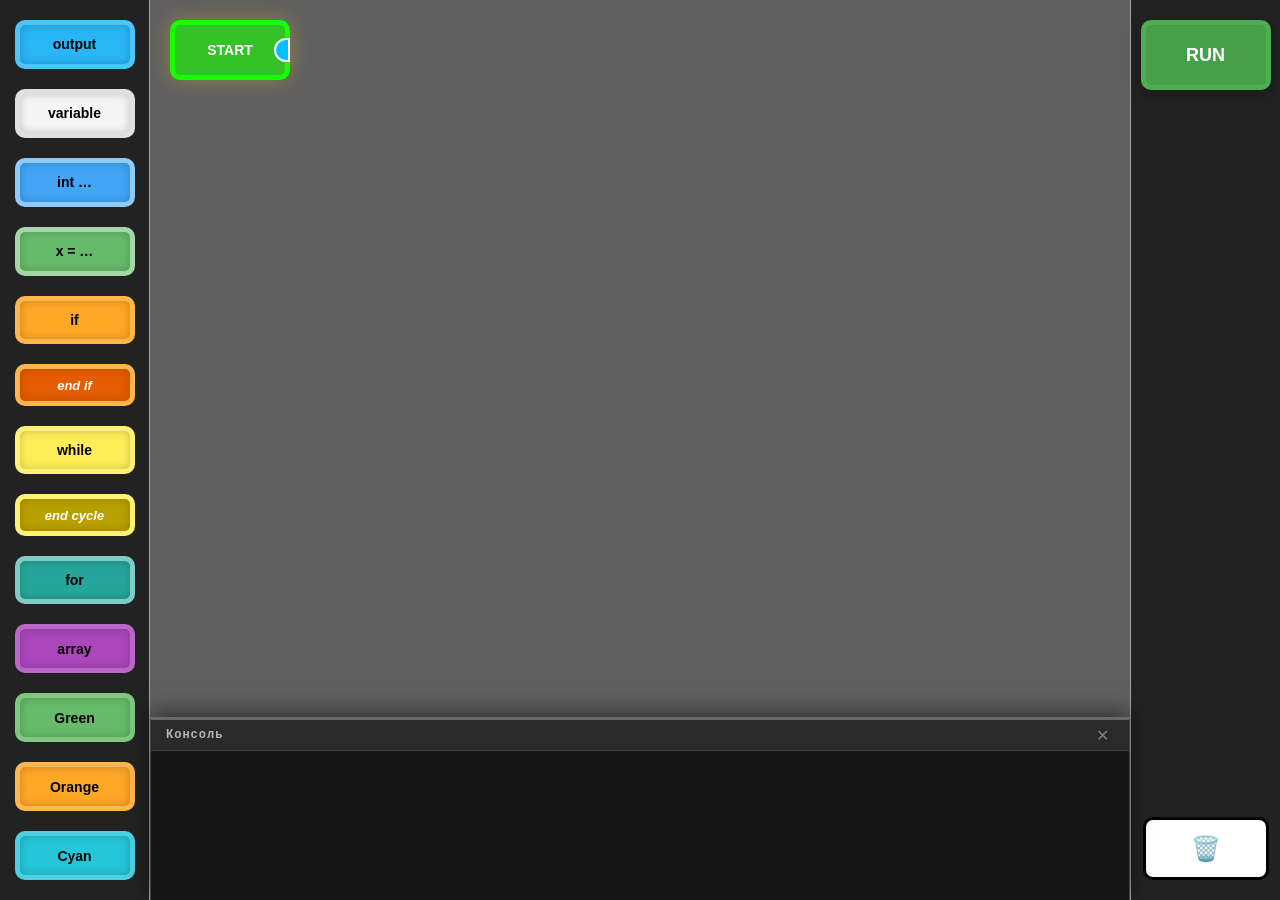
==== index.html @ 471e7657 "Добавление цикла for удаление блока операция, у массива можно изменять переменные в блоке (x = ...)" ====
<!DOCTYPE html>
<html lang="en">
<head>
    <meta charset="UTF-8">
    <title>Codeblock</title>
    <link rel="stylesheet" href="style.css">
</head>
<body>
<div class="panel left-panel">
    <div class="block output" id="spawnerOutput">output</div>
    <div class="block variable" id="spawnerVar">variable</div>
    <div class="block declare" id="spawnerDeclare">int …</div>
    <div class="block assign" id="spawnerAssign">x = …</div>
    <div class="block ifblock" id="spawnerIf">if</div>
    <div class="block end-if" id="spawnerEndIf">end if</div>
    <div class="block while" id="spawnerWhile">while</div>
    <div class="block end-while" id="spawnerEndWhile">end cycle</div>
    <div class="block forblock" id="spawnerFor">for</div>
    <div class="block array" id="spawnerArray">array</div>
    <div class="block green" id="spawnerGreen">Green</div>
    <div class="block orange" id="spawnerOrange">Orange</div>
    <div class="block cyan" id="spawnerCyan">Cyan</div>
</div>
  
<div class="panel right-panel">
    <div class="run-block" id="runButton">RUN</div>
    <div class="trash" id="trash">🗑️</div>
</div>

<div class="block start-block" id="startBlock">START</div>

<div class="console-container" id="consoleContainer">
    <div class="console-header">
        <span>Консоль</span>
        <button class="console-clear" id="clearConsole">✕</button>
    </div>
    <div class="console-content" id="consoleContent"></div>
</div>

<script src="main.js"></script>
</body>
</html>
---- style.css ----
body {
    background: #606060; 
    margin: 0;
    overflow: hidden;
    font-family: Arial, sans-serif;
}

.panel {
    position: absolute;
    top: 0;
    width: 150px;
    height: 100%;
    background: #222;
    z-index: 10;
    display: flex;
    flex-direction: column;
    align-items: center;
    box-sizing: border-box;
}

.left-panel { 
    left: 0; 
    padding-top: 20px; 
    border-right: 1px solid rgb(169, 164, 164);
}

.right-panel { 
    right: 0; 
    padding: 20px 0;
    justify-content: space-between;
    border-left: 1px solid rgb(169, 164, 164);
} 

.block {
    position: absolute;
    left: 10px;
    top: 10px;
    cursor: grab;   
    user-select: none;
    display: flex;
    align-items: center;     
    justify-content: center; 
    margin: 0px;
    text-align: center;
    box-sizing: border-box;
    width: 120px;
    height: 60px;
    border-radius: 10px;
    transition: opacity 0.2s, border-color 0.3s, box-shadow 0.3s, filter 0.3s;
    z-index: 100;
    font-weight: bold;
    font-size: 14px;
    box-shadow: inset 0 0 10px rgba(0, 0, 0, 0.2);
}

.block.output {
    border: 5px solid #4FC3F7;
    background-color: #29B6F6;
    color: rgb(0, 0, 0);
}

.block.purple {
    border: 5px solid #BA68C8;
    background-color: #AB47BC;
    color: rgb(0, 0, 0);
}

.block.green {
    border: 5px solid #81C784;
    background-color: #66BB6A;
    color: rgb(0, 0, 0);
}

.block.orange {
    border: 5px solid #FFB74D;
    background-color: #FFA726;
    color: rgb(0, 0, 0);
}

.block.cyan {
    border: 5px solid #4DD0E1;
    background-color: #26C6DA;
    color: rgb(0, 0, 0);
}

.block.yellow {
    border: 5px solid #FFF176;
    background-color: #FFEE58;
    color: rgb(0, 0, 0);
}

.block.variable {
    border: 5px solid #e0e0e0;
    background-color: #f5f5f5;
    color: rgb(0, 0, 0);
    width: 120px;
}

.block.operation {
    border: 5px solid #e57373;
    background-color: #ef5350;
    color: rgb(0, 0, 0);
    width: 160px;
}

.block.start-block {
    border: 5px solid #15ff00;
    background-color: #28db18cb;
    color: white;
    box-shadow: 0 0 20px rgba(255, 215, 0, 0.3);
    left: 170px;
    top: 20px;
    z-index: 100;
}

.block.start-block:hover {
    filter: brightness(1.3);
    border-color: #FFA500;
    box-shadow: 0 0 25px rgba(255, 215, 0, 0.5);
}

.left-panel .block {
    position: relative;
    margin-bottom: 20px;
    left: 0;
    top: 0;
    width: 120px;
}

.left-panel .block.operation {
    width: 120px;
    font-size: 12px;
}

.run-block {
    width: 120px;
    height: 60px;
    border: 5px solid #4CAF50;
    background-color: #45a049;
    border-radius: 10px;
    display: flex;
    align-items: center;
    justify-content: center;
    color: white;
    font-weight: bold;
    font-size: 18px;
    cursor: pointer;
    user-select: none;
    transition: all 0.3s;
    margin-bottom: 20px;
    box-shadow: 0 4px 15px rgba(0, 0, 0, 0.3);
    position: relative;
}

.run-block:hover {
    filter: brightness(1.2);
    border-color: #8BC34A;
    transform: scale(1.05);
    box-shadow: 0 0 20px rgba(76, 175, 80, 0.5);
}

.run-block:active {
    transform: scale(0.95);
}

.run-block.running {
    animation: runPulse 1s infinite;
}

@keyframes runPulse {
    0% { transform: scale(1); border-color: #4CAF50; }
    50% { transform: scale(1.1); border-color: #8BC34A; box-shadow: 0 0 30px #4CAF50; }
    100% { transform: scale(1); border-color: #4CAF50; }
}

.block:hover {
    filter: brightness(1.2);
    border-color: rgba(255, 255, 255, 0.6);
    box-shadow: 0 0 15px rgba(255, 255, 255, 0.3);
    animation: vibrate 0.4s linear 1;
}

.block select {
    width: 100%;
    height: 100%;
    background: transparent;
    border: none;
    color: inherit;
    font-weight: bold;
    font-size: 12px;
    text-align: center;
    cursor: pointer;
}

@keyframes vibrate {
    0% { transform: translate(0); }
    25% { transform: translate(2px, -2px); }
    50% { transform: translate(-2px, 2px); }
    75% { transform: translate(1px, 1px); }
    100% { transform: translate(0); }
}

.block:active {
    cursor: grabbing;
}

.trash {
    user-select: none;
    border-radius: 10px;
    width: 126px;   
    height: 63px;  
    border: 3px solid black;
    background: white;
    display: flex;
    align-items: center;
    justify-content: center;
    box-sizing: border-box;
    transition: background 0.2s, box-shadow 0.2s;
    margin-top: auto;
    font-size: 24px;
}

.trash.active {
    background: red;
    box-shadow: 0 0 20px red;
}

.port {
    position: absolute;
    right: -5px;
    top: 50%;
    transform: translateY(-50%);
    width: 12px;
    height: 20px;
    background: #00bfff;
    border-radius: 12px 0 0 12px;
    cursor: crosshair;
    border: 2px solid white;
    z-index: 101;
    transition: all 0.2s;
    box-shadow: -2px 0 5px rgba(0, 0, 0, 0.3);
}

.port:hover {
    width: 16px;
    height: 24px;
    background: #ffd700;
    box-shadow: -2px 0 10px rgba(255, 215, 0, 0.5);
    animation: none;
}

.start-port {
    position: absolute;
    right: -5px;
    top: 50%;
    transform: translateY(-50%);
    width: 12px;
    height: 20px;
    background: #00bfff;
    border-radius: 12px 0 0 12px;
    cursor: crosshair;
    border: 2px solid rgb(255, 255, 255);
    z-index: 101;
    transition: all 0.2s;
}

.start-port:hover {
    width: 16px;
    height: 24px;
    background: #FFA500;
    box-shadow: -2px 0 15px rgba(255, 215, 0, 0.7);
    animation: none;
}


.block.output.text-input-mode {
    padding: 0;
    overflow: hidden;
}

.block.output.text-input-mode .block-input {
    width: 100%;
    height: 100%;
    border: none;
    background: transparent;
    color: rgb(8, 8, 8);
    font-size: 14px;
    font-weight: bold;
    text-align: center;
    padding: 0 18px 0 5px;
    outline: none;
    box-sizing: border-box;
}

.block.output.text-input-mode .block-input::placeholder {
    color: rgba(8, 8, 8, 0.5);
    font-size: 12px;
}

.block.variable.var-input-mode {
    padding: 0 18px 0 6px;
    gap: 3px;
    overflow: hidden;
}

.var-name-input,
.var-val-input {
    background: rgba(0, 0, 0, 0.1);
    border: 1px solid rgba(0, 0, 0, 0.2);
    border-radius: 4px;
    color: #000;
    font-size: 11px;
    font-weight: bold;
    text-align: center;
    outline: none;
    padding: 2px 2px;
}

.var-name-input {
    width: 38px;
}

.var-val-input {
    width: 44px;
}

.var-name-input::placeholder
.var-val-input::placeholder {
    color: rgba(0, 0, 0, 0.35);
    font-size: 10px;
}

.var-eq-label {
    font-size: 14px;
    font-weight: bold;
    color: #333;
    flex-shrink: 0;
}

.block.operation.op-input-mode {
    padding: 0 18px 0 4px;
    gap: 2px;
    overflow: hidden;
    flex-wrap: nowrap;
}

.op-a-input,
.op-b-input,
.op-res-input {
    background: rgba(0, 0, 0, 0.15);
    border: 1px solid rgba(0, 0, 0, 0.2);
    border-radius: 4px;
    color: #000;
    font-size: 11px;
    font-weight: bold;
    text-align: center;
    outline: none;
    padding: 2px 1px;
    width: 28px;
}

.op-a-input::placeholder,
.op-b-input::placeholder,
.op-res-input::placeholder {
    color: rgba(0, 0, 0, 0.35);
    font-size: 9px;
}

.op-select {
    background: rgba(0, 0, 0, 0.15);
    border: 1px solid rgba(0, 0, 0, 0.2);
    border-radius: 4px;
    color: #000;
    font-size: 13px;
    font-weight: bold;
    text-align: center;
    outline: none;
    width: 32px;
    cursor: pointer;
    padding: 0;
}

.op-arrow-label {
    font-size: 11px;
    font-weight: bold;
    color: #111;
    flex-shrink: 0;
}

.block.connected {
    box-shadow: 0 0 20px rgba(255, 215, 0, 0.5);
}

svg {
    position: absolute;
    top: 0;
    left: 0;
    pointer-events: none;
    z-index: 100;
}

#arrow path {
    fill: #ffffff;
    stroke: #ffffff;
}

.console-container {
    position: fixed;
    bottom: 0;
    left: 150px;
    right: 150px;
    height: 180px;
    background: rgba(20, 20, 20, 0.98);
    border-top: 3px solid #757575e2;
    border-left: 1px solid #444;
    border-right: 1px solid #444;
    z-index: 2000;
    display: flex;
    flex-direction: column;
    font-family: 'Courier New', monospace;
    box-shadow: 0 -5px 20px rgba(0, 0, 0, 0.5);
    backdrop-filter: blur(5px);
}

.console-header {
    height: 30px;
    background: #2a2a2a;
    border-bottom: 1px solid #444;
    display: flex;
    align-items: center;
    justify-content: space-between;
    padding: 0 15px;
    color: #b6b6b6;
    font-size: 12px;
    font-weight: bold;
    letter-spacing: 1px;
}

.console-clear {
    background: none;
    border: none;
    color: #909190d4;
    cursor: pointer;
    font-size: 16px;
    width: 24px;
    height: 24px;
    display: flex;
    align-items: center;
    justify-content: center;
    border-radius: 4px;
    transition: all 0.2s;
}


.console-clear:hover {
    background: #ff4444;
    color: rgb(68, 9, 9);
}

.console-content {
    flex: 1;
    overflow-y: auto;
    padding: 10px;
    color: #959a95;
    font-size: 13px;
    line-height: 1.5;
    scroll-behavior: smooth;
}

.console-content::-webkit-scrollbar {
    width: 8px;
}

.console-content::-webkit-scrollbar-track {
    background: #1a1a1a;
}

.console-content::-webkit-scrollbar-thumb {
    background: #7e7f7e;
    border-radius: 4px;
}

.console-content::-webkit-scrollbar-thumb:hover {
    background: #838383;
}

.console-message {
    margin: 4px 0;
    padding: 4px 8px;
    border-left: 3px solid #6e6e6e;
    background: rgba(0, 255, 0, 0.05);
    animation: slideIn 0.2s;
    word-break: break-word;
    font-family: 'Courier New', monospace;
}

.console-message.print {
    border-left-color: #4FC3F7;
    color: #4FC3F7;
    font-style: italic;
}


.console-message.complete {
    border-left-color: #ffffff;
    color: #ffffff;
    font-weight: bold;
    text-align: center;
}

@keyframes slideIn {
    from {
        opacity: 0;
        transform: translateX(-10px);
    }
    to {
        opacity: 1;
        transform: translateX(0);
    }
}

.block.declare {
    border: 5px solid #90CAF9;
    background-color: #42A5F5;
    color: #000;
    width: 140px;
}

.block.assign {
    border: 5px solid #A5D6A7;
    background-color: #66BB6A;
    color: #000;
    width: 160px;
}

.block.ifblock {
    border: 5px solid #FFB74D;
    background-color: #FFA726;
    color: #000;
    width: 200px;
}

.left-panel .block.declare,
.left-panel .block.assign,
.left-panel .block.ifblock,
.left-panel .block.array,
.left-panel .block.while,
.left-panel .block.forblock {
    width: 120px;
    height: 60px;
    font-size: 14px;
    font-weight: bold;
}

.block.declare.declare-input-mode {
    padding: 0 18px 0 4px;
    gap: 4px;
    overflow: hidden;
    flex-wrap: nowrap;
    justify-content: flex-start;
}

.declare-label {
    font-size: 12px;
    font-weight: bold;
    color: #fff;
    flex-shrink: 0;
}

.declare-names-input {
    flex: 1;
    min-width: 0;
    background: rgba(0,0,0,0.15);
    border: 1px solid rgba(0,0,0,0.2);
    border-radius: 4px;
    color: #000;
    font-size: 11px;
    font-weight: bold;
    text-align: center;
    outline: none;
    padding: 2px 3px;
}

.declare-names-input::placeholder {
    color: rgba(0,0,0,0.35);
    font-size: 10px;
}

.block.assign.assign-input-mode {
    padding: 0 18px 0 4px;
    gap: 3px;
    overflow: hidden;
}

.assign-name-input {
    width: 38px;
    background: rgba(0,0,0,0.1);
    border: 1px solid rgba(0,0,0,0.2);
    border-radius: 4px;
    color: #000;
    font-size: 11px;
    font-weight: bold;
    text-align: center;
    outline: none;
    padding: 2px 2px;
}

.assign-expr-input {
    flex: 1;
    min-width: 0;
    background: rgba(0,0,0,0.1);
    border: 1px solid rgba(0,0,0,0.2);
    border-radius: 4px;
    color: #000;
    font-size: 11px;
    font-weight: bold;
    text-align: center;
    outline: none;
    padding: 2px 3px;
}

.assign-name-input::placeholder,
.assign-expr-input::placeholder {
    color: rgba(0,0,0,0.35);
    font-size: 10px;
}

.block.ifblock.if-input-mode {
    padding: 0 4px 0 4px;
    gap: 2px;
    overflow: hidden;
    flex-wrap: nowrap;
}

.if-label {
    font-size: 12px;
    font-weight: bold;
    color: #fff;
    flex-shrink: 0;
}

.if-left-input,
.if-right-input {
    width: 32px;
    background: rgba(0,0,0,0.15);
    border: 1px solid rgba(0,0,0,0.2);
    border-radius: 4px;
    color: #000;
    font-size: 11px;
    font-weight: bold;
    text-align: center;
    outline: none;
    padding: 2px 1px;
}

.if-left-input::placeholder,
.if-right-input::placeholder {
    color: rgba(0,0,0,0.35);
    font-size: 9px;
}

.if-cmp-select {
    background: rgba(0,0,0,0.15);
    border: 1px solid rgba(0,0,0,0.2);
    border-radius: 4px;
    color: #000;
    font-size: 11px;
    font-weight: bold;
    text-align: center;
    outline: none;
    width: 38px;
    cursor: pointer;
    padding: 0;
}

.port-true {
    top: 30% !important;
    background: #4CAF50 !important;
}

.port-false {
    top: 70% !important;
    background: #ef5350 !important;
}

.block-error {
    border-color: #ff1744 !important;
    box-shadow: 0 0 20px rgba(255,23,68,0.8) !important;
    animation: errorPulse 0.3s ease 3 !important;
}

@keyframes errorPulse {
    0%   { filter: brightness(1); }
    50%  { filter: brightness(1.8); }
    100% { filter: brightness(1); }
}

.console-message.error {
    border-left-color: #ff1744;
    color: #ff6b6b;
    background: rgba(255,23,68,0.08);
}

.block.array {
    border: 5px solid #BA68C8;
    background-color: #AB47BC;
    color: rgb(0, 0, 0);
    width: 200px;
    height: 70px;
}

.block.array.array-input-mode {
    padding: 0 18px 0 4px;
    gap: 3px;
    overflow: visible;
    flex-wrap: wrap;
    display: flex;
    flex-direction: row;
    align-items: center;
    justify-content: center;
}

.array-name-input {
    width: 38px;
    background: rgba(0,0,0,0.1);
    border: 1px solid rgba(0,0,0,0.2);
    border-radius: 4px;
    color: #000;
    font-size: 11px;
    font-weight: bold;
    text-align: center;
    outline: none;
    padding: 2px 2px;
}

.array-size-input {
    width: 38px;
    background: rgba(0,0,0,0.1);
    border: 1px solid rgba(0,0,0,0.2);
    border-radius: 4px;
    color: #000;
    font-size: 11px;
    font-weight: bold;
    text-align: center;
    outline: none;
    padding: 2px 2px;
}

.array-elements-input {
    width: 100%;
    background: rgba(0,0,0,0.1);
    border: 1px solid rgba(0,0,0,0.2);
    border-radius: 4px;
    color: #000;
    font-size: 11px;
    font-weight: bold;
    text-align: center;
    outline: none;
    padding: 2px 2px;
    margin-top: 2px;
}

.array-name-input::placeholder,
.array-size-input::placeholder,
.array-elements-input::placeholder {
    color: rgba(0,0,0,0.35);
    font-size: 10px;
}

.array-eq-label {
    font-size: 14px;
    font-weight: bold;
    color: #333;
    flex-shrink: 0;
}

.block.while {
    border: 5px solid #FFF176;
    background-color: #FFEE58;
    color: rgb(0, 0, 0);
    width: 220px;
    height: 80px;
}

.block.while.while-input-mode {
    padding: 0 18px 0 8px;
    gap: 4px;
    overflow: visible;
    flex-wrap: nowrap;
    display: flex;
    align-items: center;
    justify-content: center;
}

.while-label {
    font-size: 14px;
    font-weight: bold;
    color: #333;
    flex-shrink: 0;
}

.while-left-input,
.while-right-input {
    width: 40px;
    background: rgba(0,0,0,0.1);
    border: 1px solid rgba(0,0,0,0.2);
    border-radius: 4px;
    color: #000;
    font-size: 11px;
    font-weight: bold;
    text-align: center;
    outline: none;
    padding: 3px 2px;
}

.while-cmp-select {
    background: rgba(0,0,0,0.15);
    border: 1px solid rgba(0,0,0,0.2);
    border-radius: 4px;
    color: #000;
    font-size: 11px;
    font-weight: bold;
    text-align: center;
    outline: none;
    width: 45px;
    cursor: pointer;
    padding: 2px;
}

.block.end-if {
    border: 5px solid #FFB74D;
    background-color: #e65c00;
    color: #fff;
    width: 160px;
    height: 50px;
    font-size: 13px;
    font-style: italic;
}

.block.end-while {
    border: 5px solid #FFF176;
    background-color: #b8a000;
    color: #fff;
    width: 160px;
    height: 50px;
    font-size: 13px;
    font-style: italic;
}

.left-panel .block.end-if,
.left-panel .block.end-while {
    width: 120px;
    height: 50px;
}

.declare-type-select {
    background: rgba(0,0,0,0.15);
    border: 1px solid rgba(0,0,0,0.2);
    border-radius: 4px;
    color: #000;
    font-size: 11px;
    font-weight: bold;
    text-align: center;
    outline: none;
    width: 48px;
    min-width: 48px;
    max-width: 48px;
    cursor: pointer;
    padding: 0;
    flex-shrink: 0;
}

.declare-names-input {
    flex: 1;
    min-width: 0;
    width: 0;
    background: rgba(0,0,0,0.15);
    border: 1px solid rgba(0,0,0,0.2);
    border-radius: 4px;
    color: #000;
    font-size: 11px;
    font-weight: bold;
    text-align: center;
    outline: none;
    padding: 2px 3px;
}

.block.forblock {
    border: 5px solid #80CBC4;
    background-color: #26A69A;
    color: #000;
    width: 260px;
    height: 60px;
}

.block.forblock.for-input-mode {
    padding: 0 18px 0 4px;
    gap: 2px;
    overflow: hidden;
    flex-wrap: nowrap;
    display: flex;
    align-items: center;
    justify-content: flex-start;
}

.for-label {
    font-size: 12px;
    font-weight: bold;
    color: #fff;
    flex-shrink: 0;
    margin-right: 2px;
}

.for-sep {
    font-size: 13px;
    font-weight: bold;
    color: #fff;
    flex-shrink: 0;
}

.for-init-input,
.for-cond-input,
.for-step-input {
    background: rgba(0,0,0,0.15);
    border: 1px solid rgba(0,0,0,0.2);
    border-radius: 4px;
    color: #000;
    font-size: 10px;
    font-weight: bold;
    text-align: center;
    outline: none;
    padding: 2px 1px;
    width: 56px;
}

.for-init-input::placeholder,
.for-cond-input::placeholder,
.for-step-input::placeholder {
    color: rgba(0,0,0,0.35);
    font-size: 9px;
}
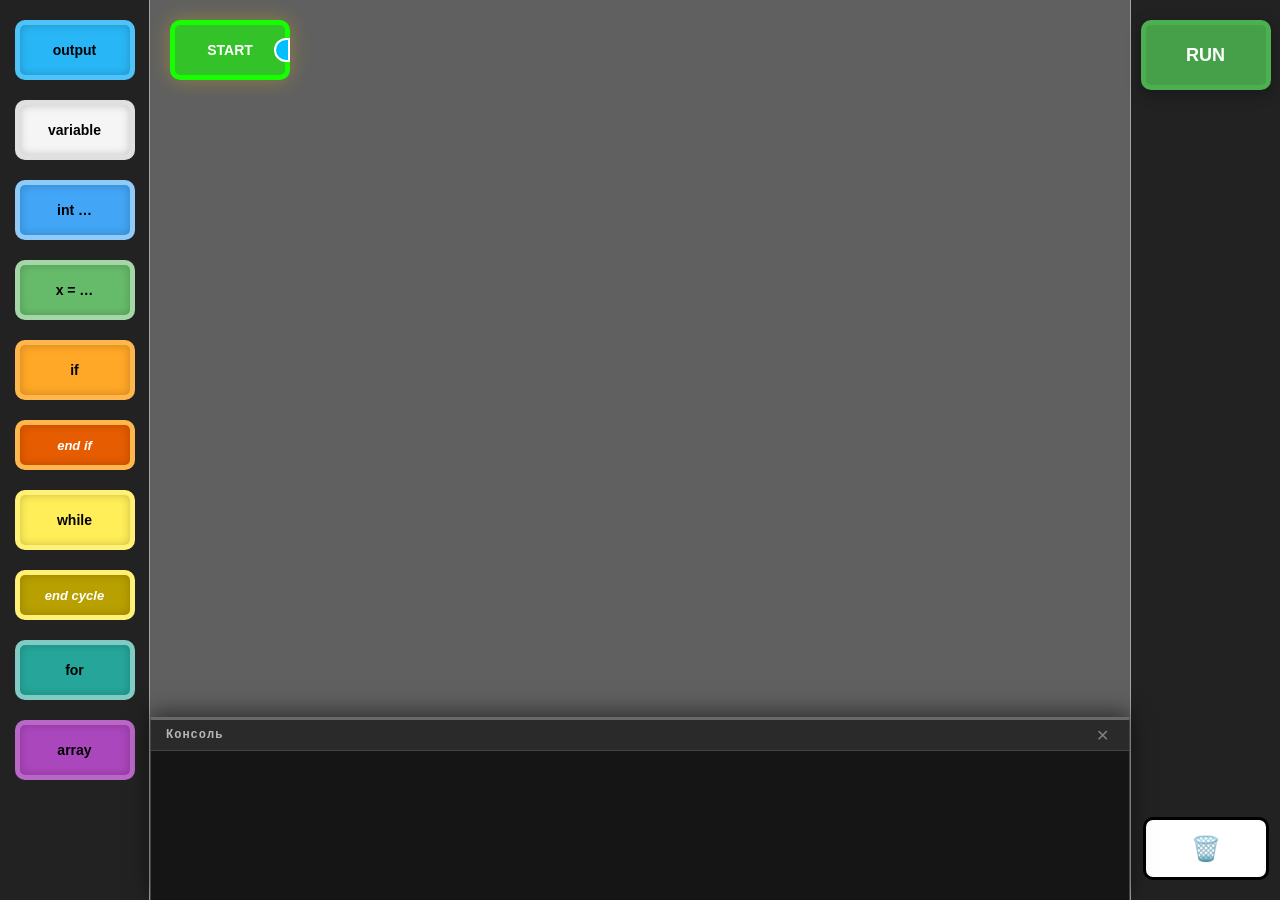
==== commit 4bea8892: "Немного улучшен код, удалено лишнее, исправлен end для циклов + реализованы логические выражения для" ====
--- a/index.html
+++ b/index.html
@@ -17,9 +17,6 @@
     <div class="block end-while" id="spawnerEndWhile">end cycle</div>
     <div class="block forblock" id="spawnerFor">for</div>
     <div class="block array" id="spawnerArray">array</div>
-    <div class="block green" id="spawnerGreen">Green</div>
-    <div class="block orange" id="spawnerOrange">Orange</div>
-    <div class="block cyan" id="spawnerCyan">Cyan</div>
 </div>
   
 <div class="panel right-panel">
--- a/style.css
+++ b/style.css
@@ -626,22 +626,15 @@
 }
 
 .block.ifblock.if-input-mode {
-    padding: 0 4px 0 4px;
-    gap: 2px;
+    padding: 0 18px 0 8px;
+    gap: 6px;
     overflow: hidden;
     flex-wrap: nowrap;
 }
 
-.if-label {
-    font-size: 12px;
-    font-weight: bold;
-    color: #fff;
-    flex-shrink: 0;
-}
-
-.if-left-input,
-.if-right-input {
-    width: 32px;
+.if-cond-input {
+    flex: 1;
+    min-width: 0;
     background: rgba(0,0,0,0.15);
     border: 1px solid rgba(0,0,0,0.2);
     border-radius: 4px;
@@ -650,27 +643,12 @@
     font-weight: bold;
     text-align: center;
     outline: none;
-    padding: 2px 1px;
-}
-
-.if-left-input::placeholder,
-.if-right-input::placeholder {
-    color: rgba(0,0,0,0.35);
+    padding: 4px 4px;
+}
+
+.if-cond-input::placeholder {
+    color: rgba(0,0,0,0.4);
     font-size: 9px;
-}
-
-.if-cmp-select {
-    background: rgba(0,0,0,0.15);
-    border: 1px solid rgba(0,0,0,0.2);
-    border-radius: 4px;
-    color: #000;
-    font-size: 11px;
-    font-weight: bold;
-    text-align: center;
-    outline: none;
-    width: 38px;
-    cursor: pointer;
-    padding: 0;
 }
 
 .port-true {
@@ -784,7 +762,7 @@
 
 .block.while.while-input-mode {
     padding: 0 18px 0 8px;
-    gap: 4px;
+    gap: 6px;
     overflow: visible;
     flex-wrap: nowrap;
     display: flex;
@@ -792,16 +770,9 @@
     justify-content: center;
 }
 
-.while-label {
-    font-size: 14px;
-    font-weight: bold;
-    color: #333;
-    flex-shrink: 0;
-}
-
-.while-left-input,
-.while-right-input {
-    width: 40px;
+.while-cond-input {
+    flex: 1;
+    min-width: 0;
     background: rgba(0,0,0,0.1);
     border: 1px solid rgba(0,0,0,0.2);
     border-radius: 4px;
@@ -810,21 +781,12 @@
     font-weight: bold;
     text-align: center;
     outline: none;
-    padding: 3px 2px;
-}
-
-.while-cmp-select {
-    background: rgba(0,0,0,0.15);
-    border: 1px solid rgba(0,0,0,0.2);
-    border-radius: 4px;
-    color: #000;
-    font-size: 11px;
-    font-weight: bold;
-    text-align: center;
-    outline: none;
-    width: 45px;
-    cursor: pointer;
-    padding: 2px;
+    padding: 4px 4px;
+}
+
+.while-cond-input::placeholder {
+    color: rgba(0,0,0,0.4);
+    font-size: 9px;
 }
 
 .block.end-if {
@@ -938,4 +900,6 @@
 .for-step-input::placeholder {
     color: rgba(0,0,0,0.35);
     font-size: 9px;
-}+}
+
+
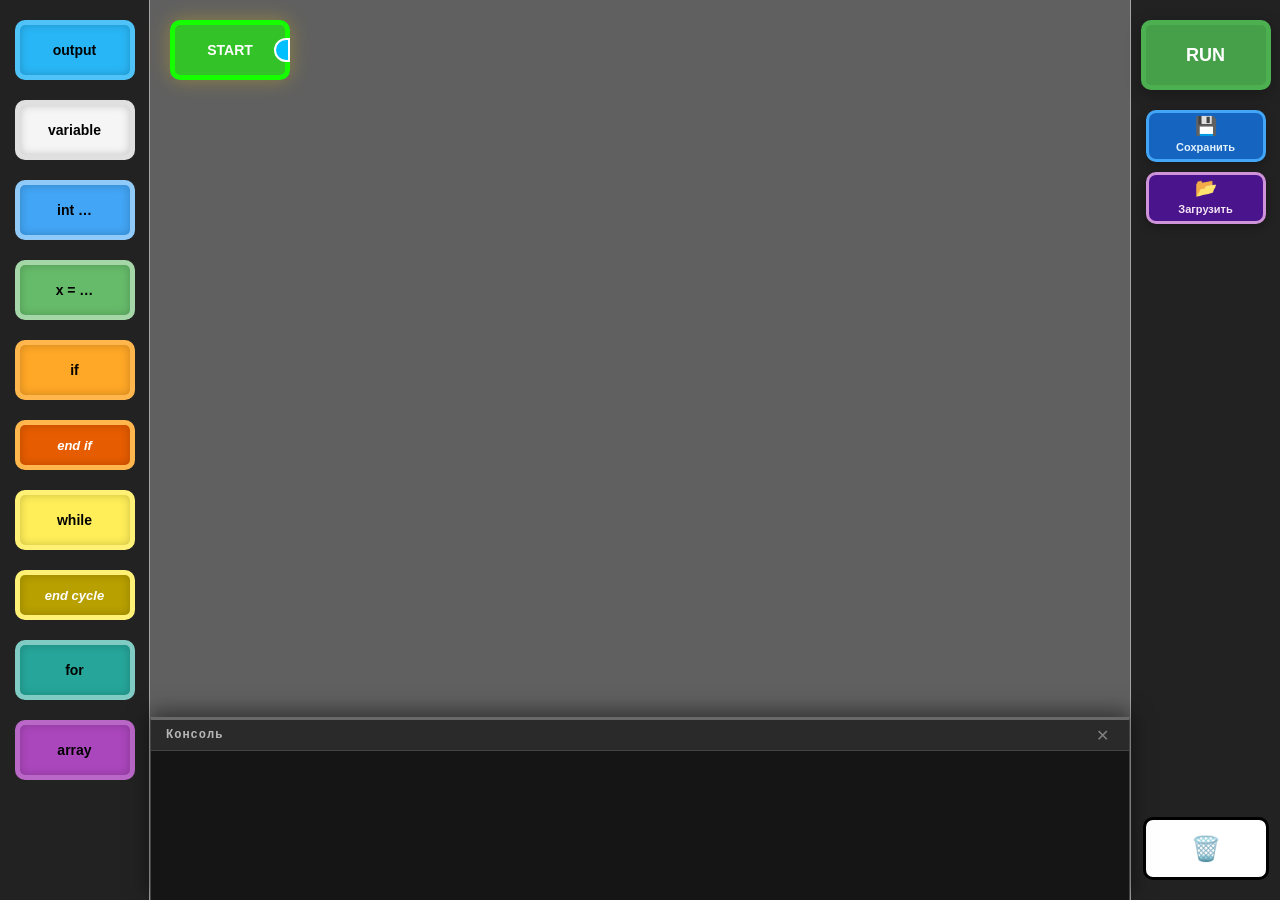
==== commit fd399e1b: "сохранение удаление алгоритмов" ====
--- a/index.html
+++ b/index.html
@@ -21,6 +21,16 @@
   
 <div class="panel right-panel">
     <div class="run-block" id="runButton">RUN</div>
+    <div class="io-buttons">
+        <button class="io-btn save-btn" id="saveBtn" title="Сохранить алгоритм">
+            <span class="io-icon">💾</span>
+            <span class="io-label">Сохранить</span>
+        </button>
+        <button class="io-btn load-btn" id="loadBtn" title="Загрузить алгоритм">
+            <span class="io-icon">📂</span>
+            <span class="io-label">Загрузить</span>
+        </button>
+    </div>
     <div class="trash" id="trash">🗑️</div>
 </div>
 
@@ -35,5 +45,10 @@
 </div>
 
 <script src="main.js"></script>
+<script src="save-load.js"></script>
+<script>
+    document.getElementById('saveBtn').addEventListener('click', saveAlgorithm);
+    document.getElementById('loadBtn').addEventListener('click', loadAlgorithm);
+</script>
 </body>
-</html>+</html>
--- a/style.css
+++ b/style.css
@@ -56,36 +56,6 @@
 .block.output {
     border: 5px solid #4FC3F7;
     background-color: #29B6F6;
-    color: rgb(0, 0, 0);
-}
-
-.block.purple {
-    border: 5px solid #BA68C8;
-    background-color: #AB47BC;
-    color: rgb(0, 0, 0);
-}
-
-.block.green {
-    border: 5px solid #81C784;
-    background-color: #66BB6A;
-    color: rgb(0, 0, 0);
-}
-
-.block.orange {
-    border: 5px solid #FFB74D;
-    background-color: #FFA726;
-    color: rgb(0, 0, 0);
-}
-
-.block.cyan {
-    border: 5px solid #4DD0E1;
-    background-color: #26C6DA;
-    color: rgb(0, 0, 0);
-}
-
-.block.yellow {
-    border: 5px solid #FFF176;
-    background-color: #FFEE58;
     color: rgb(0, 0, 0);
 }
 
@@ -161,16 +131,6 @@
 
 .run-block:active {
     transform: scale(0.95);
-}
-
-.run-block.running {
-    animation: runPulse 1s infinite;
-}
-
-@keyframes runPulse {
-    0% { transform: scale(1); border-color: #4CAF50; }
-    50% { transform: scale(1.1); border-color: #8BC34A; box-shadow: 0 0 30px #4CAF50; }
-    100% { transform: scale(1); border-color: #4CAF50; }
 }
 
 .block:hover {
@@ -272,7 +232,6 @@
     animation: none;
 }
 
-
 .block.output.text-input-mode {
     padding: 0;
     overflow: hidden;
@@ -334,56 +293,6 @@
     font-size: 14px;
     font-weight: bold;
     color: #333;
-    flex-shrink: 0;
-}
-
-.block.operation.op-input-mode {
-    padding: 0 18px 0 4px;
-    gap: 2px;
-    overflow: hidden;
-    flex-wrap: nowrap;
-}
-
-.op-a-input,
-.op-b-input,
-.op-res-input {
-    background: rgba(0, 0, 0, 0.15);
-    border: 1px solid rgba(0, 0, 0, 0.2);
-    border-radius: 4px;
-    color: #000;
-    font-size: 11px;
-    font-weight: bold;
-    text-align: center;
-    outline: none;
-    padding: 2px 1px;
-    width: 28px;
-}
-
-.op-a-input::placeholder,
-.op-b-input::placeholder,
-.op-res-input::placeholder {
-    color: rgba(0, 0, 0, 0.35);
-    font-size: 9px;
-}
-
-.op-select {
-    background: rgba(0, 0, 0, 0.15);
-    border: 1px solid rgba(0, 0, 0, 0.2);
-    border-radius: 4px;
-    color: #000;
-    font-size: 13px;
-    font-weight: bold;
-    text-align: center;
-    outline: none;
-    width: 32px;
-    cursor: pointer;
-    padding: 0;
-}
-
-.op-arrow-label {
-    font-size: 11px;
-    font-weight: bold;
-    color: #111;
     flex-shrink: 0;
 }
 
@@ -451,7 +360,6 @@
     transition: all 0.2s;
 }
 
-
 .console-clear:hover {
     background: #ff4444;
     color: rgb(68, 9, 9);
@@ -499,7 +407,6 @@
     color: #4FC3F7;
     font-style: italic;
 }
-
 
 .console-message.complete {
     border-left-color: #ffffff;
@@ -560,13 +467,6 @@
     justify-content: flex-start;
 }
 
-.declare-label {
-    font-size: 12px;
-    font-weight: bold;
-    color: #fff;
-    flex-shrink: 0;
-}
-
 .declare-names-input {
     flex: 1;
     min-width: 0;
@@ -659,18 +559,6 @@
 .port-false {
     top: 70% !important;
     background: #ef5350 !important;
-}
-
-.block-error {
-    border-color: #ff1744 !important;
-    box-shadow: 0 0 20px rgba(255,23,68,0.8) !important;
-    animation: errorPulse 0.3s ease 3 !important;
-}
-
-@keyframes errorPulse {
-    0%   { filter: brightness(1); }
-    50%  { filter: brightness(1.8); }
-    100% { filter: brightness(1); }
 }
 
 .console-message.error {
@@ -824,9 +712,9 @@
     font-weight: bold;
     text-align: center;
     outline: none;
-    width: 48px;
-    min-width: 48px;
-    max-width: 48px;
+    width: 58px;
+    min-width: 58px;
+    max-width: 58px;
     cursor: pointer;
     padding: 0;
     flex-shrink: 0;
@@ -902,4 +790,76 @@
     font-size: 9px;
 }
 
-
+.block.block-error {
+    border-color: #ff1744 !important;
+    box-shadow: 0 0 20px rgba(255, 23, 68, 0.8) !important;
+    animation: none !important;
+}
+
+.io-buttons {
+    display: flex;
+    flex-direction: column;
+    gap: 10px;
+    width: 120px;
+}
+
+.io-btn {
+    width: 120px;
+    height: 52px;
+    border-radius: 10px;
+    border: 3px solid;
+    display: flex;
+    align-items: center;
+    justify-content: center;
+    gap: 6px;
+    font-weight: bold;
+    font-size: 13px;
+    cursor: pointer;
+    user-select: none;
+    transition: all 0.2s;
+    box-shadow: 0 3px 10px rgba(0,0,0,0.3);
+    flex-direction: column;
+    padding: 0;
+    line-height: 1.2;
+}
+
+.io-btn .io-icon {
+    font-size: 18px;
+    line-height: 1;
+}
+
+.io-btn .io-label {
+    font-size: 11px;
+}
+
+.save-btn {
+    background: #1565C0;
+    border-color: #42A5F5;
+    color: #E3F2FD;
+}
+
+.save-btn:hover {
+    background: #1976D2;
+    border-color: #90CAF9;
+    filter: brightness(1.2);
+    transform: scale(1.04);
+    box-shadow: 0 0 16px rgba(66,165,245,0.5);
+}
+
+.save-btn:active { transform: scale(0.96); }
+
+.load-btn {
+    background: #4A148C;
+    border-color: #CE93D8;
+    color: #F3E5F5;
+}
+
+.load-btn:hover {
+    background: #6A1B9A;
+    border-color: #E1BEE7;
+    filter: brightness(1.2);
+    transform: scale(1.04);
+    box-shadow: 0 0 16px rgba(206,147,216,0.5);
+}
+
+.load-btn:active { transform: scale(0.96); }
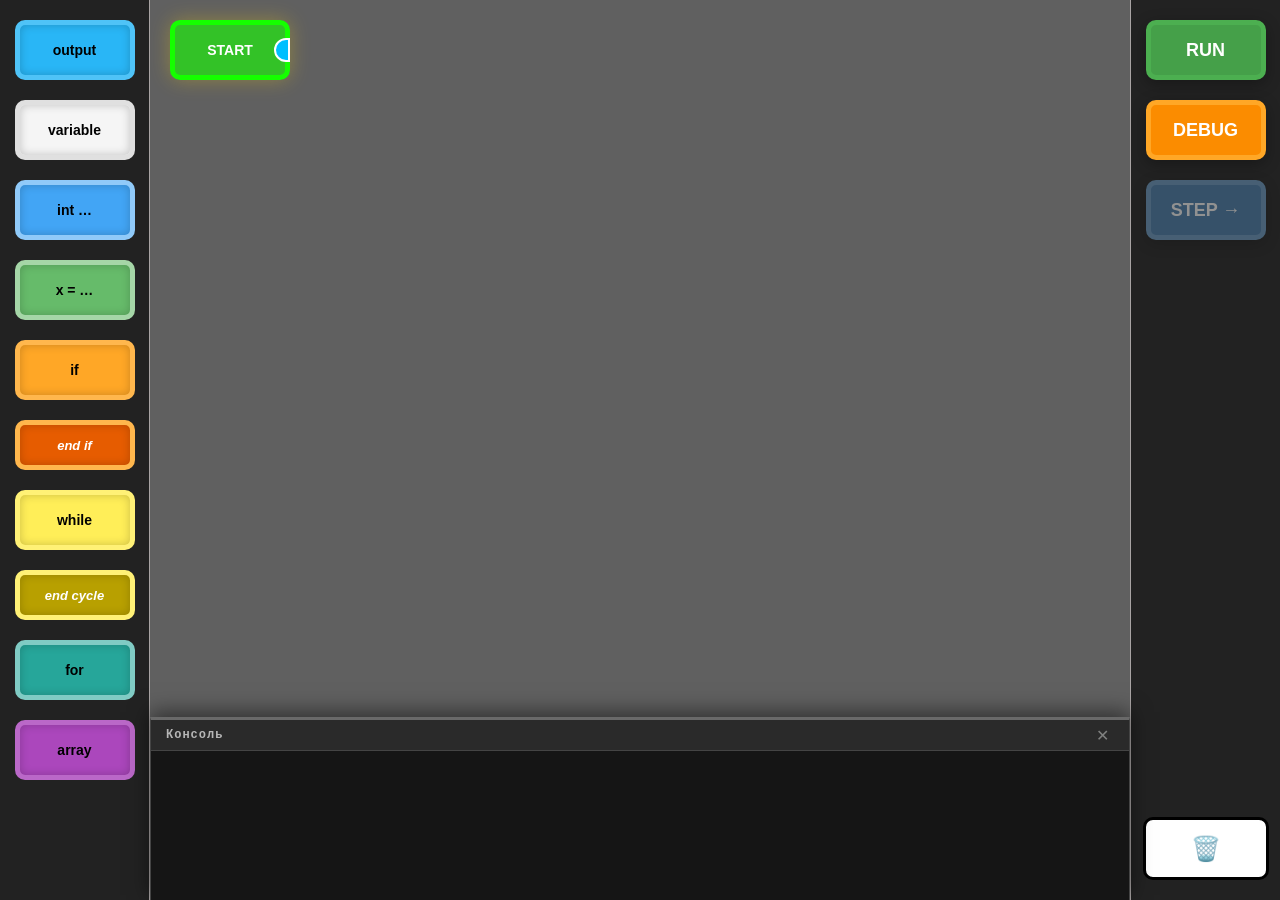
==== commit 5636d247: "добавил дебаг" ====
--- a/index.html
+++ b/index.html
@@ -20,17 +20,9 @@
 </div>
   
 <div class="panel right-panel">
-    <div class="run-block" id="runButton">RUN</div>
-    <div class="io-buttons">
-        <button class="io-btn save-btn" id="saveBtn" title="Сохранить алгоритм">
-            <span class="io-icon">💾</span>
-            <span class="io-label">Сохранить</span>
-        </button>
-        <button class="io-btn load-btn" id="loadBtn" title="Загрузить алгоритм">
-            <span class="io-icon">📂</span>
-            <span class="io-label">Загрузить</span>
-        </button>
-    </div>
+    <button class="run-block" id="runButton">RUN</button>
+    <button class="debug-block" id="debugButton">DEBUG</button>
+    <button class="step-block" id="stepButton" disabled>STEP →</button>
     <div class="trash" id="trash">🗑️</div>
 </div>
 
@@ -45,10 +37,5 @@
 </div>
 
 <script src="main.js"></script>
-<script src="save-load.js"></script>
-<script>
-    document.getElementById('saveBtn').addEventListener('click', saveAlgorithm);
-    document.getElementById('loadBtn').addEventListener('click', loadAlgorithm);
-</script>
 </body>
-</html>
+</html>
--- a/style.css
+++ b/style.css
@@ -232,6 +232,7 @@
     animation: none;
 }
 
+
 .block.output.text-input-mode {
     padding: 0;
     overflow: hidden;
@@ -360,6 +361,7 @@
     transition: all 0.2s;
 }
 
+
 .console-clear:hover {
     background: #ff4444;
     color: rgb(68, 9, 9);
@@ -407,6 +409,7 @@
     color: #4FC3F7;
     font-style: italic;
 }
+
 
 .console-message.complete {
     border-left-color: #ffffff;
@@ -796,70 +799,114 @@
     animation: none !important;
 }
 
-.io-buttons {
-    display: flex;
-    flex-direction: column;
-    gap: 10px;
+.debug-block {
     width: 120px;
-}
-
-.io-btn {
-    width: 120px;
-    height: 52px;
+    height: 60px;
+    border: 5px solid #FFA726;
+    background-color: #FB8C00;
     border-radius: 10px;
-    border: 3px solid;
     display: flex;
     align-items: center;
     justify-content: center;
-    gap: 6px;
-    font-weight: bold;
-    font-size: 13px;
+    color: white;
+    font-weight: bold;
+    font-size: 18px;
     cursor: pointer;
     user-select: none;
-    transition: all 0.2s;
-    box-shadow: 0 3px 10px rgba(0,0,0,0.3);
-    flex-direction: column;
-    padding: 0;
-    line-height: 1.2;
-}
-
-.io-btn .io-icon {
+    transition: all 0.3s;
+    margin-bottom: 20px;
+    box-shadow: 0 4px 15px rgba(0, 0, 0, 0.3);
+    position: relative;
+}
+
+.debug-block:hover {
+    filter: brightness(1.2);
+    border-color: #FFD54F;
+    transform: scale(1.05);
+    box-shadow: 0 0 20px rgba(255, 167, 38, 0.5);
+}
+
+.debug-block:active {
+    transform: scale(0.95);
+}
+
+.step-block {
+    width: 120px;
+    height: 60px;
+    border: 5px solid #42A5F5;
+    background-color: #1E88E5;
+    border-radius: 10px;
+    display: flex;
+    align-items: center;
+    justify-content: center;
+    color: white;
+    font-weight: bold;
     font-size: 18px;
-    line-height: 1;
-}
-
-.io-btn .io-label {
-    font-size: 11px;
-}
-
-.save-btn {
-    background: #1565C0;
-    border-color: #42A5F5;
-    color: #E3F2FD;
-}
-
-.save-btn:hover {
-    background: #1976D2;
-    border-color: #90CAF9;
+    cursor: pointer;
+    user-select: none;
+    transition: all 0.3s;
+    margin-bottom: 20px;
+    box-shadow: 0 4px 15px rgba(0, 0, 0, 0.3);
+    position: relative;
+}
+
+.step-block:hover:not(:disabled) {
     filter: brightness(1.2);
-    transform: scale(1.04);
-    box-shadow: 0 0 16px rgba(66,165,245,0.5);
-}
-
-.save-btn:active { transform: scale(0.96); }
-
-.load-btn {
-    background: #4A148C;
-    border-color: #CE93D8;
-    color: #F3E5F5;
-}
-
-.load-btn:hover {
-    background: #6A1B9A;
-    border-color: #E1BEE7;
-    filter: brightness(1.2);
-    transform: scale(1.04);
-    box-shadow: 0 0 16px rgba(206,147,216,0.5);
-}
-
-.load-btn:active { transform: scale(0.96); }+    border-color: #64B5F6;
+    transform: scale(1.05);
+    box-shadow: 0 0 20px rgba(66, 165, 245, 0.5);
+}
+
+.step-block:active:not(:disabled) {
+    transform: scale(0.95);
+}
+
+.step-block:disabled {
+    opacity: 0.5;
+    cursor: not-allowed;
+    filter: grayscale(50%);
+}
+
+.block.debug-highlight {
+    animation: debugPulse 1.5s infinite;
+    z-index: 1000 !important;
+    box-shadow: 0 0 30px rgba(255, 215, 0, 0.8);
+    border-color: #FFD700 !important;
+}
+
+@keyframes debugPulse {
+    0% { transform: scale(1); }
+    50% { transform: scale(1.05); }
+    100% { transform: scale(1); }
+}
+
+.debug-mode-indicator {
+    position: fixed;
+    top: 10px;
+    right: 170px;
+    background: #FFA726;
+    color: white;
+    padding: 8px 16px;
+    border-radius: 20px;
+    font-weight: bold;
+    font-size: 14px;
+    z-index: 2000;
+    box-shadow: 0 2px 10px rgba(0,0,0,0.3);
+    animation: slideInRight 0.3s;
+}
+
+@keyframes slideInRight {
+    from {
+        transform: translateX(100%);
+        opacity: 0;
+    }
+    to {
+        transform: translateX(0);
+        opacity: 1;
+    }
+}
+
+.block.debug-waiting {
+    filter: brightness(0.7);
+    opacity: 0.8;
+}
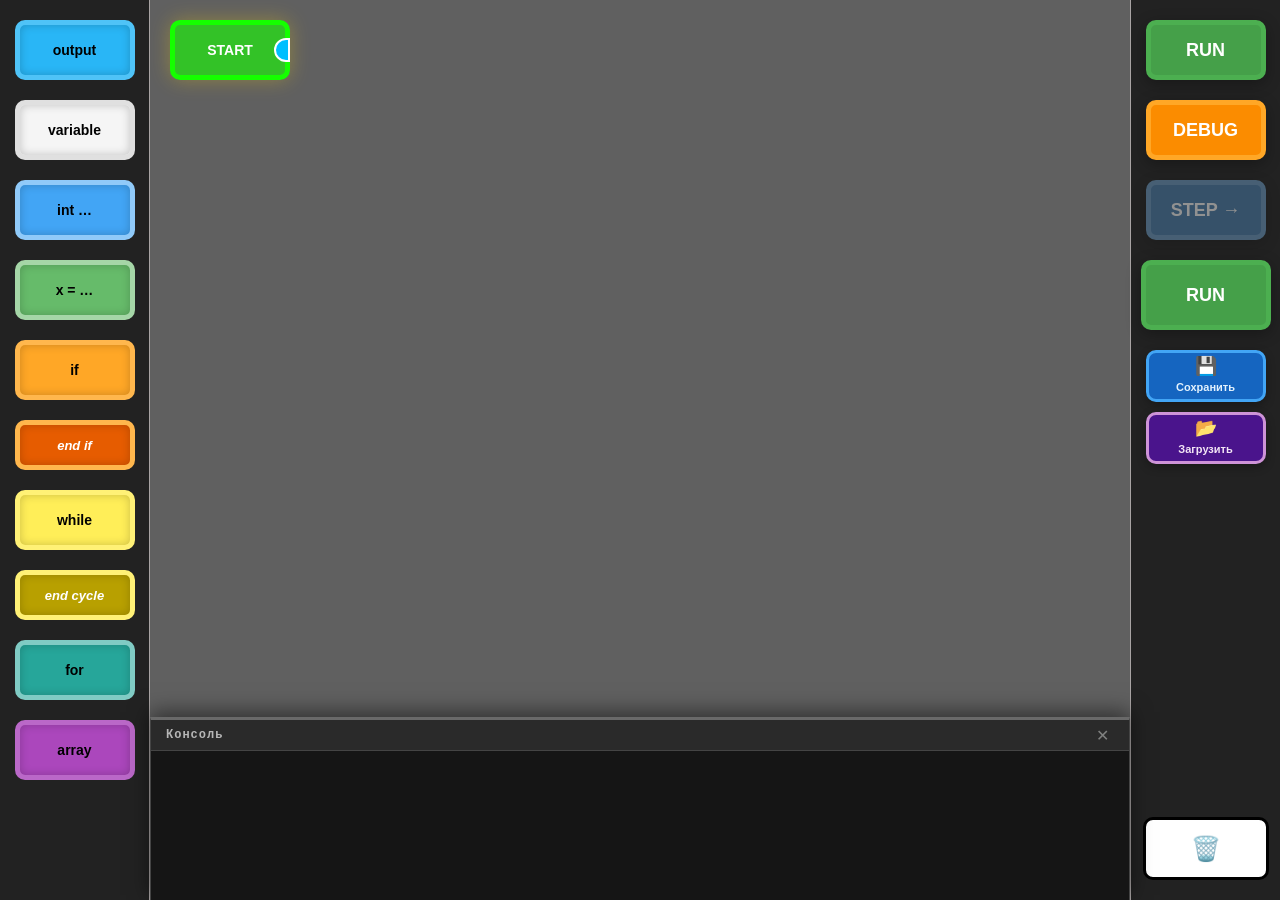
==== commit 63419f32: "сделал дебаг" ====
--- a/index.html
+++ b/index.html
@@ -23,6 +23,17 @@
     <button class="run-block" id="runButton">RUN</button>
     <button class="debug-block" id="debugButton">DEBUG</button>
     <button class="step-block" id="stepButton" disabled>STEP →</button>
+    <div class="run-block" id="runButton">RUN</div>
+    <div class="io-buttons">
+        <button class="io-btn save-btn" id="saveBtn" title="Сохранить алгоритм">
+            <span class="io-icon">💾</span>
+            <span class="io-label">Сохранить</span>
+        </button>
+        <button class="io-btn load-btn" id="loadBtn" title="Загрузить алгоритм">
+            <span class="io-icon">📂</span>
+            <span class="io-label">Загрузить</span>
+        </button>
+    </div>
     <div class="trash" id="trash">🗑️</div>
 </div>
 
@@ -37,5 +48,10 @@
 </div>
 
 <script src="main.js"></script>
+<script src="save-load.js"></script>
+<script>
+    document.getElementById('saveBtn').addEventListener('click', saveAlgorithm);
+    document.getElementById('loadBtn').addEventListener('click', loadAlgorithm);
+</script>
 </body>
-</html>+</html>
--- a/style.css
+++ b/style.css
@@ -232,7 +232,6 @@
     animation: none;
 }
 
-
 .block.output.text-input-mode {
     padding: 0;
     overflow: hidden;
@@ -361,7 +360,6 @@
     transition: all 0.2s;
 }
 
-
 .console-clear:hover {
     background: #ff4444;
     color: rgb(68, 9, 9);
@@ -409,7 +407,6 @@
     color: #4FC3F7;
     font-style: italic;
 }
-
 
 .console-message.complete {
     border-left-color: #ffffff;
@@ -909,4 +906,71 @@
 .block.debug-waiting {
     filter: brightness(0.7);
     opacity: 0.8;
-}+}
+.io-buttons {
+    display: flex;
+    flex-direction: column;
+    gap: 10px;
+    width: 120px;
+}
+
+.io-btn {
+    width: 120px;
+    height: 52px;
+    border-radius: 10px;
+    border: 3px solid;
+    display: flex;
+    align-items: center;
+    justify-content: center;
+    gap: 6px;
+    font-weight: bold;
+    font-size: 13px;
+    cursor: pointer;
+    user-select: none;
+    transition: all 0.2s;
+    box-shadow: 0 3px 10px rgba(0,0,0,0.3);
+    flex-direction: column;
+    padding: 0;
+    line-height: 1.2;
+}
+
+.io-btn .io-icon {
+    font-size: 18px;
+    line-height: 1;
+}
+
+.io-btn .io-label {
+    font-size: 11px;
+}
+
+.save-btn {
+    background: #1565C0;
+    border-color: #42A5F5;
+    color: #E3F2FD;
+}
+
+.save-btn:hover {
+    background: #1976D2;
+    border-color: #90CAF9;
+    filter: brightness(1.2);
+    transform: scale(1.04);
+    box-shadow: 0 0 16px rgba(66,165,245,0.5);
+}
+
+.save-btn:active { transform: scale(0.96); }
+
+.load-btn {
+    background: #4A148C;
+    border-color: #CE93D8;
+    color: #F3E5F5;
+}
+
+.load-btn:hover {
+    background: #6A1B9A;
+    border-color: #E1BEE7;
+    filter: brightness(1.2);
+    transform: scale(1.04);
+    box-shadow: 0 0 16px rgba(206,147,216,0.5);
+}
+
+.load-btn:active { transform: scale(0.96); }
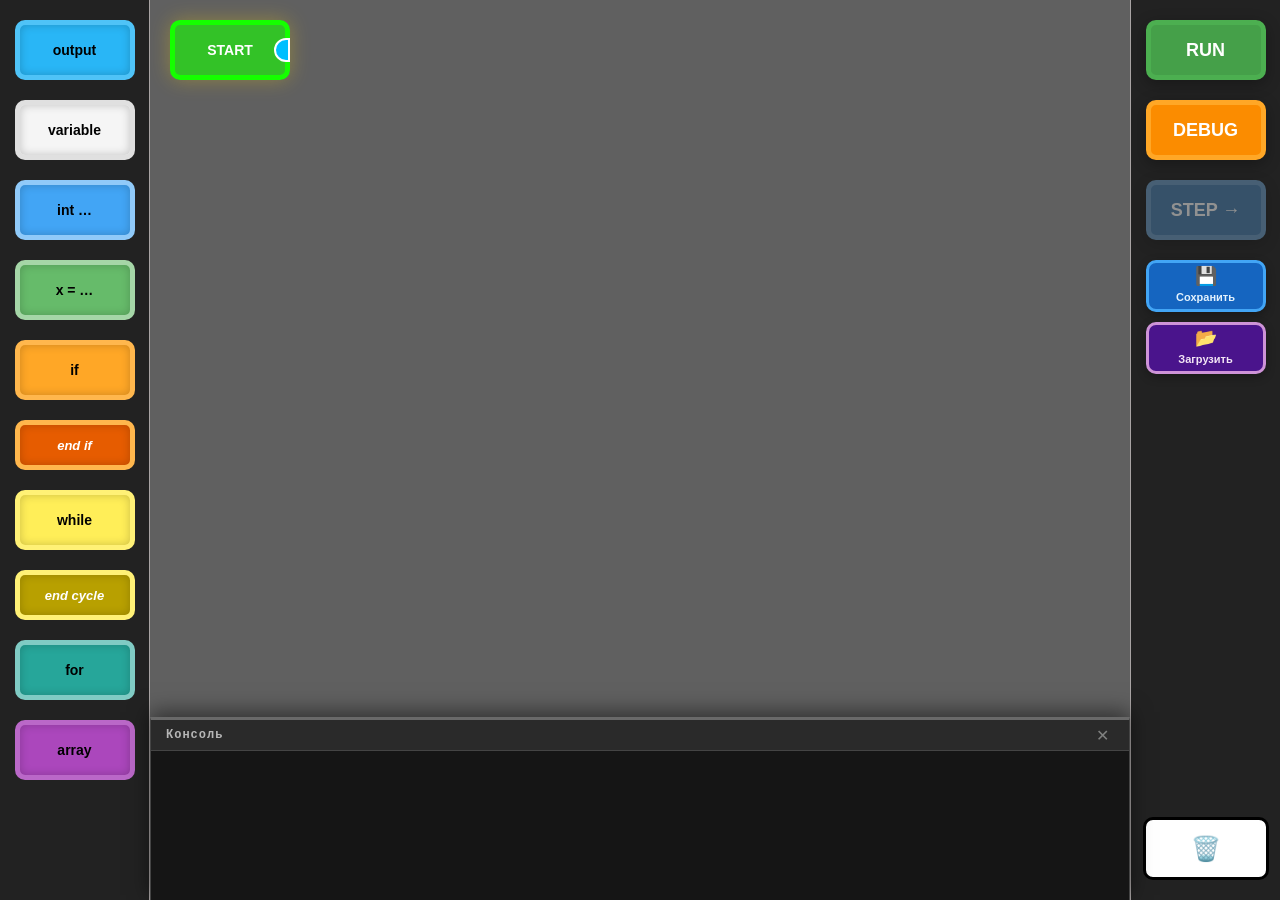
==== commit 7de95e6b: "разделение на разные файлы" ====
--- a/index.html
+++ b/index.html
@@ -18,12 +18,11 @@
     <div class="block forblock" id="spawnerFor">for</div>
     <div class="block array" id="spawnerArray">array</div>
 </div>
-  
+
 <div class="panel right-panel">
     <button class="run-block" id="runButton">RUN</button>
     <button class="debug-block" id="debugButton">DEBUG</button>
     <button class="step-block" id="stepButton" disabled>STEP →</button>
-    <div class="run-block" id="runButton">RUN</div>
     <div class="io-buttons">
         <button class="io-btn save-btn" id="saveBtn" title="Сохранить алгоритм">
             <span class="io-icon">💾</span>
@@ -47,11 +46,15 @@
     <div class="console-content" id="consoleContent"></div>
 </div>
 
-<script src="main.js"></script>
+<script src="globals.js"></script>
+<script src="connections.js"></script>
+<script src="console.js"></script>
+<script src="drag.js"></script>
+<script src="eval.js"></script>
+<script src="blocks.js"></script>
+<script src="executor.js"></script>
+<script src="debugger.js"></script>
 <script src="save-load.js"></script>
-<script>
-    document.getElementById('saveBtn').addEventListener('click', saveAlgorithm);
-    document.getElementById('loadBtn').addEventListener('click', loadAlgorithm);
-</script>
+
 </body>
-</html>
+</html>
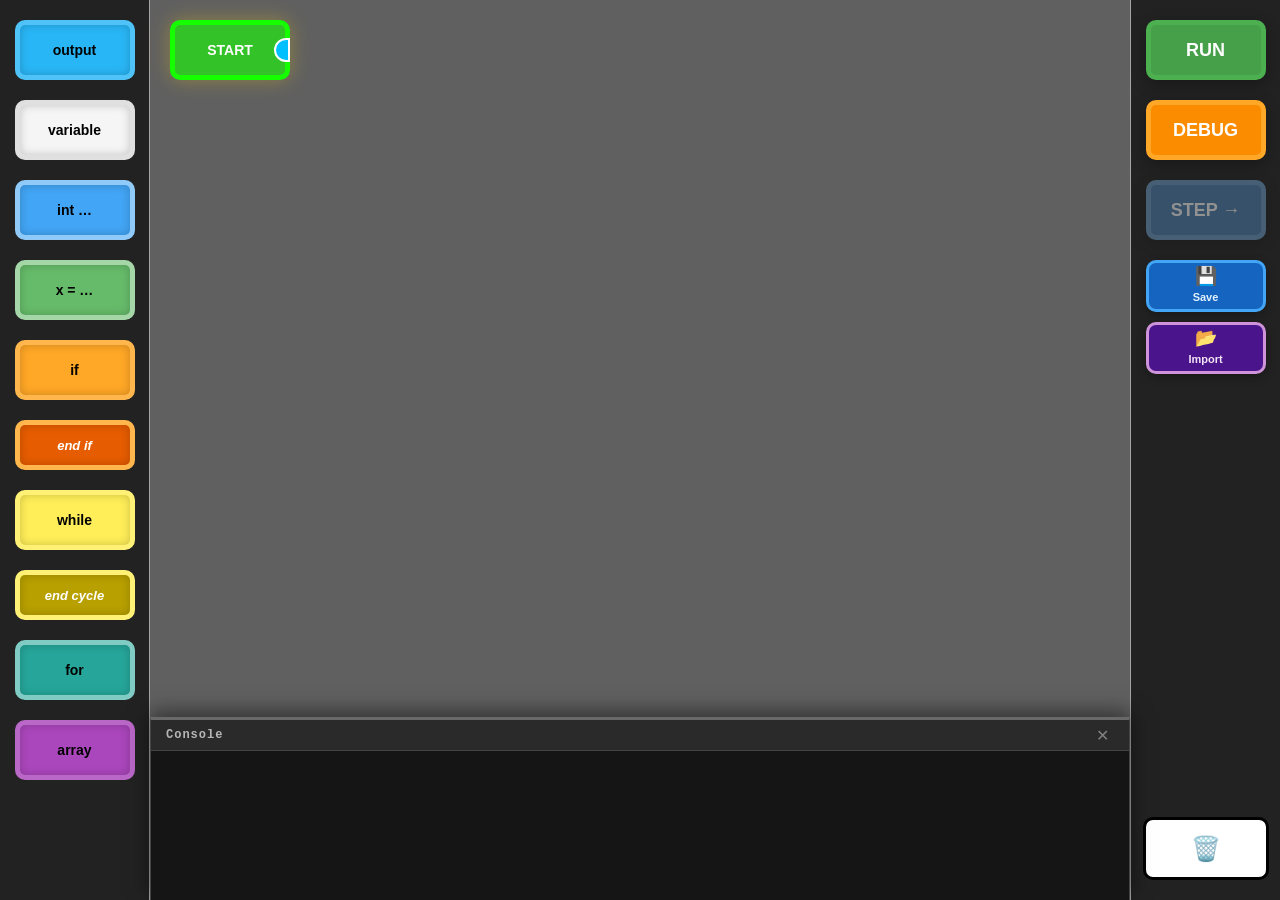
==== commit 39813494: "косметические правки" ====
--- a/index.html
+++ b/index.html
@@ -4,6 +4,7 @@
     <meta charset="UTF-8">
     <title>Codeblock</title>
     <link rel="stylesheet" href="style.css">
+    <link rel="stylesheet" href="blocks.css">
 </head>
 <body>
 <div class="panel left-panel">
@@ -26,11 +27,11 @@
     <div class="io-buttons">
         <button class="io-btn save-btn" id="saveBtn" title="Сохранить алгоритм">
             <span class="io-icon">💾</span>
-            <span class="io-label">Сохранить</span>
+            <span class="io-label">Save</span>
         </button>
         <button class="io-btn load-btn" id="loadBtn" title="Загрузить алгоритм">
             <span class="io-icon">📂</span>
-            <span class="io-label">Загрузить</span>
+            <span class="io-label">Import</span>
         </button>
     </div>
     <div class="trash" id="trash">🗑️</div>
@@ -40,7 +41,7 @@
 
 <div class="console-container" id="consoleContainer">
     <div class="console-header">
-        <span>Консоль</span>
+        <span>Console</span>
         <button class="console-clear" id="clearConsole">✕</button>
     </div>
     <div class="console-content" id="consoleContent"></div>
--- a/style.css
+++ b/style.css
@@ -31,82 +31,11 @@
     border-left: 1px solid rgb(169, 164, 164);
 } 
 
-.block {
-    position: absolute;
-    left: 10px;
-    top: 10px;
-    cursor: grab;   
-    user-select: none;
-    display: flex;
-    align-items: center;     
-    justify-content: center; 
-    margin: 0px;
-    text-align: center;
-    box-sizing: border-box;
+.run-block,
+.debug-block,
+.step-block {
     width: 120px;
     height: 60px;
-    border-radius: 10px;
-    transition: opacity 0.2s, border-color 0.3s, box-shadow 0.3s, filter 0.3s;
-    z-index: 100;
-    font-weight: bold;
-    font-size: 14px;
-    box-shadow: inset 0 0 10px rgba(0, 0, 0, 0.2);
-}
-
-.block.output {
-    border: 5px solid #4FC3F7;
-    background-color: #29B6F6;
-    color: rgb(0, 0, 0);
-}
-
-.block.variable {
-    border: 5px solid #e0e0e0;
-    background-color: #f5f5f5;
-    color: rgb(0, 0, 0);
-    width: 120px;
-}
-
-.block.operation {
-    border: 5px solid #e57373;
-    background-color: #ef5350;
-    color: rgb(0, 0, 0);
-    width: 160px;
-}
-
-.block.start-block {
-    border: 5px solid #15ff00;
-    background-color: #28db18cb;
-    color: white;
-    box-shadow: 0 0 20px rgba(255, 215, 0, 0.3);
-    left: 170px;
-    top: 20px;
-    z-index: 100;
-}
-
-.block.start-block:hover {
-    filter: brightness(1.3);
-    border-color: #FFA500;
-    box-shadow: 0 0 25px rgba(255, 215, 0, 0.5);
-}
-
-.left-panel .block {
-    position: relative;
-    margin-bottom: 20px;
-    left: 0;
-    top: 0;
-    width: 120px;
-}
-
-.left-panel .block.operation {
-    width: 120px;
-    font-size: 12px;
-}
-
-.run-block {
-    width: 120px;
-    height: 60px;
-    border: 5px solid #4CAF50;
-    background-color: #45a049;
     border-radius: 10px;
     display: flex;
     align-items: center;
@@ -122,6 +51,11 @@
     position: relative;
 }
 
+.run-block {
+    border: 5px solid #4CAF50;
+    background-color: #45a049;
+}
+
 .run-block:hover {
     filter: brightness(1.2);
     border-color: #8BC34A;
@@ -131,37 +65,6 @@
 
 .run-block:active {
     transform: scale(0.95);
-}
-
-.block:hover {
-    filter: brightness(1.2);
-    border-color: rgba(255, 255, 255, 0.6);
-    box-shadow: 0 0 15px rgba(255, 255, 255, 0.3);
-    animation: vibrate 0.4s linear 1;
-}
-
-.block select {
-    width: 100%;
-    height: 100%;
-    background: transparent;
-    border: none;
-    color: inherit;
-    font-weight: bold;
-    font-size: 12px;
-    text-align: center;
-    cursor: pointer;
-}
-
-@keyframes vibrate {
-    0% { transform: translate(0); }
-    25% { transform: translate(2px, -2px); }
-    50% { transform: translate(-2px, 2px); }
-    75% { transform: translate(1px, 1px); }
-    100% { transform: translate(0); }
-}
-
-.block:active {
-    cursor: grabbing;
 }
 
 .trash {
@@ -185,132 +88,12 @@
     box-shadow: 0 0 20px red;
 }
 
-.port {
-    position: absolute;
-    right: -5px;
-    top: 50%;
-    transform: translateY(-50%);
-    width: 12px;
-    height: 20px;
-    background: #00bfff;
-    border-radius: 12px 0 0 12px;
-    cursor: crosshair;
-    border: 2px solid white;
-    z-index: 101;
-    transition: all 0.2s;
-    box-shadow: -2px 0 5px rgba(0, 0, 0, 0.3);
-}
-
-.port:hover {
-    width: 16px;
-    height: 24px;
-    background: #ffd700;
-    box-shadow: -2px 0 10px rgba(255, 215, 0, 0.5);
-    animation: none;
-}
-
-.start-port {
-    position: absolute;
-    right: -5px;
-    top: 50%;
-    transform: translateY(-50%);
-    width: 12px;
-    height: 20px;
-    background: #00bfff;
-    border-radius: 12px 0 0 12px;
-    cursor: crosshair;
-    border: 2px solid rgb(255, 255, 255);
-    z-index: 101;
-    transition: all 0.2s;
-}
-
-.start-port:hover {
-    width: 16px;
-    height: 24px;
-    background: #FFA500;
-    box-shadow: -2px 0 15px rgba(255, 215, 0, 0.7);
-    animation: none;
-}
-
-.block.output.text-input-mode {
-    padding: 0;
-    overflow: hidden;
-}
-
-.block.output.text-input-mode .block-input {
-    width: 100%;
-    height: 100%;
-    border: none;
-    background: transparent;
-    color: rgb(8, 8, 8);
-    font-size: 14px;
-    font-weight: bold;
-    text-align: center;
-    padding: 0 18px 0 5px;
-    outline: none;
-    box-sizing: border-box;
-}
-
-.block.output.text-input-mode .block-input::placeholder {
-    color: rgba(8, 8, 8, 0.5);
-    font-size: 12px;
-}
-
-.block.variable.var-input-mode {
-    padding: 0 18px 0 6px;
-    gap: 3px;
-    overflow: hidden;
-}
-
-.var-name-input,
-.var-val-input {
-    background: rgba(0, 0, 0, 0.1);
-    border: 1px solid rgba(0, 0, 0, 0.2);
-    border-radius: 4px;
-    color: #000;
-    font-size: 11px;
-    font-weight: bold;
-    text-align: center;
-    outline: none;
-    padding: 2px 2px;
-}
-
-.var-name-input {
-    width: 38px;
-}
-
-.var-val-input {
-    width: 44px;
-}
-
-.var-name-input::placeholder
-.var-val-input::placeholder {
-    color: rgba(0, 0, 0, 0.35);
-    font-size: 10px;
-}
-
-.var-eq-label {
-    font-size: 14px;
-    font-weight: bold;
-    color: #333;
-    flex-shrink: 0;
-}
-
-.block.connected {
-    box-shadow: 0 0 20px rgba(255, 215, 0, 0.5);
-}
-
 svg {
     position: absolute;
     top: 0;
     left: 0;
     pointer-events: none;
     z-index: 100;
-}
-
-#arrow path {
-    fill: #ffffff;
-    stroke: #ffffff;
 }
 
 .console-container {
@@ -426,394 +209,15 @@
     }
 }
 
-.block.declare {
-    border: 5px solid #90CAF9;
-    background-color: #42A5F5;
-    color: #000;
-    width: 140px;
-}
-
-.block.assign {
-    border: 5px solid #A5D6A7;
-    background-color: #66BB6A;
-    color: #000;
-    width: 160px;
-}
-
-.block.ifblock {
-    border: 5px solid #FFB74D;
-    background-color: #FFA726;
-    color: #000;
-    width: 200px;
-}
-
-.left-panel .block.declare,
-.left-panel .block.assign,
-.left-panel .block.ifblock,
-.left-panel .block.array,
-.left-panel .block.while,
-.left-panel .block.forblock {
-    width: 120px;
-    height: 60px;
-    font-size: 14px;
-    font-weight: bold;
-}
-
-.block.declare.declare-input-mode {
-    padding: 0 18px 0 4px;
-    gap: 4px;
-    overflow: hidden;
-    flex-wrap: nowrap;
-    justify-content: flex-start;
-}
-
-.declare-names-input {
-    flex: 1;
-    min-width: 0;
-    background: rgba(0,0,0,0.15);
-    border: 1px solid rgba(0,0,0,0.2);
-    border-radius: 4px;
-    color: #000;
-    font-size: 11px;
-    font-weight: bold;
-    text-align: center;
-    outline: none;
-    padding: 2px 3px;
-}
-
-.declare-names-input::placeholder {
-    color: rgba(0,0,0,0.35);
-    font-size: 10px;
-}
-
-.block.assign.assign-input-mode {
-    padding: 0 18px 0 4px;
-    gap: 3px;
-    overflow: hidden;
-}
-
-.assign-name-input {
-    width: 38px;
-    background: rgba(0,0,0,0.1);
-    border: 1px solid rgba(0,0,0,0.2);
-    border-radius: 4px;
-    color: #000;
-    font-size: 11px;
-    font-weight: bold;
-    text-align: center;
-    outline: none;
-    padding: 2px 2px;
-}
-
-.assign-expr-input {
-    flex: 1;
-    min-width: 0;
-    background: rgba(0,0,0,0.1);
-    border: 1px solid rgba(0,0,0,0.2);
-    border-radius: 4px;
-    color: #000;
-    font-size: 11px;
-    font-weight: bold;
-    text-align: center;
-    outline: none;
-    padding: 2px 3px;
-}
-
-.assign-name-input::placeholder,
-.assign-expr-input::placeholder {
-    color: rgba(0,0,0,0.35);
-    font-size: 10px;
-}
-
-.block.ifblock.if-input-mode {
-    padding: 0 18px 0 8px;
-    gap: 6px;
-    overflow: hidden;
-    flex-wrap: nowrap;
-}
-
-.if-cond-input {
-    flex: 1;
-    min-width: 0;
-    background: rgba(0,0,0,0.15);
-    border: 1px solid rgba(0,0,0,0.2);
-    border-radius: 4px;
-    color: #000;
-    font-size: 11px;
-    font-weight: bold;
-    text-align: center;
-    outline: none;
-    padding: 4px 4px;
-}
-
-.if-cond-input::placeholder {
-    color: rgba(0,0,0,0.4);
-    font-size: 9px;
-}
-
-.port-true {
-    top: 30% !important;
-    background: #4CAF50 !important;
-}
-
-.port-false {
-    top: 70% !important;
-    background: #ef5350 !important;
-}
-
 .console-message.error {
     border-left-color: #ff1744;
     color: #ff6b6b;
     background: rgba(255,23,68,0.08);
 }
 
-.block.array {
-    border: 5px solid #BA68C8;
-    background-color: #AB47BC;
-    color: rgb(0, 0, 0);
-    width: 200px;
-    height: 70px;
-}
-
-.block.array.array-input-mode {
-    padding: 0 18px 0 4px;
-    gap: 3px;
-    overflow: visible;
-    flex-wrap: wrap;
-    display: flex;
-    flex-direction: row;
-    align-items: center;
-    justify-content: center;
-}
-
-.array-name-input {
-    width: 38px;
-    background: rgba(0,0,0,0.1);
-    border: 1px solid rgba(0,0,0,0.2);
-    border-radius: 4px;
-    color: #000;
-    font-size: 11px;
-    font-weight: bold;
-    text-align: center;
-    outline: none;
-    padding: 2px 2px;
-}
-
-.array-size-input {
-    width: 38px;
-    background: rgba(0,0,0,0.1);
-    border: 1px solid rgba(0,0,0,0.2);
-    border-radius: 4px;
-    color: #000;
-    font-size: 11px;
-    font-weight: bold;
-    text-align: center;
-    outline: none;
-    padding: 2px 2px;
-}
-
-.array-elements-input {
-    width: 100%;
-    background: rgba(0,0,0,0.1);
-    border: 1px solid rgba(0,0,0,0.2);
-    border-radius: 4px;
-    color: #000;
-    font-size: 11px;
-    font-weight: bold;
-    text-align: center;
-    outline: none;
-    padding: 2px 2px;
-    margin-top: 2px;
-}
-
-.array-name-input::placeholder,
-.array-size-input::placeholder,
-.array-elements-input::placeholder {
-    color: rgba(0,0,0,0.35);
-    font-size: 10px;
-}
-
-.array-eq-label {
-    font-size: 14px;
-    font-weight: bold;
-    color: #333;
-    flex-shrink: 0;
-}
-
-.block.while {
-    border: 5px solid #FFF176;
-    background-color: #FFEE58;
-    color: rgb(0, 0, 0);
-    width: 220px;
-    height: 80px;
-}
-
-.block.while.while-input-mode {
-    padding: 0 18px 0 8px;
-    gap: 6px;
-    overflow: visible;
-    flex-wrap: nowrap;
-    display: flex;
-    align-items: center;
-    justify-content: center;
-}
-
-.while-cond-input {
-    flex: 1;
-    min-width: 0;
-    background: rgba(0,0,0,0.1);
-    border: 1px solid rgba(0,0,0,0.2);
-    border-radius: 4px;
-    color: #000;
-    font-size: 11px;
-    font-weight: bold;
-    text-align: center;
-    outline: none;
-    padding: 4px 4px;
-}
-
-.while-cond-input::placeholder {
-    color: rgba(0,0,0,0.4);
-    font-size: 9px;
-}
-
-.block.end-if {
-    border: 5px solid #FFB74D;
-    background-color: #e65c00;
-    color: #fff;
-    width: 160px;
-    height: 50px;
-    font-size: 13px;
-    font-style: italic;
-}
-
-.block.end-while {
-    border: 5px solid #FFF176;
-    background-color: #b8a000;
-    color: #fff;
-    width: 160px;
-    height: 50px;
-    font-size: 13px;
-    font-style: italic;
-}
-
-.left-panel .block.end-if,
-.left-panel .block.end-while {
-    width: 120px;
-    height: 50px;
-}
-
-.declare-type-select {
-    background: rgba(0,0,0,0.15);
-    border: 1px solid rgba(0,0,0,0.2);
-    border-radius: 4px;
-    color: #000;
-    font-size: 11px;
-    font-weight: bold;
-    text-align: center;
-    outline: none;
-    width: 58px;
-    min-width: 58px;
-    max-width: 58px;
-    cursor: pointer;
-    padding: 0;
-    flex-shrink: 0;
-}
-
-.declare-names-input {
-    flex: 1;
-    min-width: 0;
-    width: 0;
-    background: rgba(0,0,0,0.15);
-    border: 1px solid rgba(0,0,0,0.2);
-    border-radius: 4px;
-    color: #000;
-    font-size: 11px;
-    font-weight: bold;
-    text-align: center;
-    outline: none;
-    padding: 2px 3px;
-}
-
-.block.forblock {
-    border: 5px solid #80CBC4;
-    background-color: #26A69A;
-    color: #000;
-    width: 260px;
-    height: 60px;
-}
-
-.block.forblock.for-input-mode {
-    padding: 0 18px 0 4px;
-    gap: 2px;
-    overflow: hidden;
-    flex-wrap: nowrap;
-    display: flex;
-    align-items: center;
-    justify-content: flex-start;
-}
-
-.for-label {
-    font-size: 12px;
-    font-weight: bold;
-    color: #fff;
-    flex-shrink: 0;
-    margin-right: 2px;
-}
-
-.for-sep {
-    font-size: 13px;
-    font-weight: bold;
-    color: #fff;
-    flex-shrink: 0;
-}
-
-.for-init-input,
-.for-cond-input,
-.for-step-input {
-    background: rgba(0,0,0,0.15);
-    border: 1px solid rgba(0,0,0,0.2);
-    border-radius: 4px;
-    color: #000;
-    font-size: 10px;
-    font-weight: bold;
-    text-align: center;
-    outline: none;
-    padding: 2px 1px;
-    width: 56px;
-}
-
-.for-init-input::placeholder,
-.for-cond-input::placeholder,
-.for-step-input::placeholder {
-    color: rgba(0,0,0,0.35);
-    font-size: 9px;
-}
-
-.block.block-error {
-    border-color: #ff1744 !important;
-    box-shadow: 0 0 20px rgba(255, 23, 68, 0.8) !important;
-    animation: none !important;
-}
-
 .debug-block {
-    width: 120px;
-    height: 60px;
     border: 5px solid #FFA726;
     background-color: #FB8C00;
-    border-radius: 10px;
-    display: flex;
-    align-items: center;
-    justify-content: center;
-    color: white;
-    font-weight: bold;
-    font-size: 18px;
-    cursor: pointer;
-    user-select: none;
-    transition: all 0.3s;
-    margin-bottom: 20px;
-    box-shadow: 0 4px 15px rgba(0, 0, 0, 0.3);
-    position: relative;
 }
 
 .debug-block:hover {
@@ -828,23 +232,8 @@
 }
 
 .step-block {
-    width: 120px;
-    height: 60px;
     border: 5px solid #42A5F5;
     background-color: #1E88E5;
-    border-radius: 10px;
-    display: flex;
-    align-items: center;
-    justify-content: center;
-    color: white;
-    font-weight: bold;
-    font-size: 18px;
-    cursor: pointer;
-    user-select: none;
-    transition: all 0.3s;
-    margin-bottom: 20px;
-    box-shadow: 0 4px 15px rgba(0, 0, 0, 0.3);
-    position: relative;
 }
 
 .step-block:hover:not(:disabled) {
@@ -862,13 +251,6 @@
     opacity: 0.5;
     cursor: not-allowed;
     filter: grayscale(50%);
-}
-
-.block.debug-highlight {
-    animation: debugPulse 1.5s infinite;
-    z-index: 1000 !important;
-    box-shadow: 0 0 30px rgba(255, 215, 0, 0.8);
-    border-color: #FFD700 !important;
 }
 
 @keyframes debugPulse {
@@ -903,17 +285,6 @@
     }
 }
 
-.block.debug-waiting {
-    filter: brightness(0.7);
-    opacity: 0.8;
-}
-.io-buttons {
-    display: flex;
-    flex-direction: column;
-    gap: 10px;
-    width: 120px;
-}
-
 .io-btn {
     width: 120px;
     height: 52px;
@@ -973,4 +344,4 @@
     box-shadow: 0 0 16px rgba(206,147,216,0.5);
 }
 
-.load-btn:active { transform: scale(0.96); }
+.load-btn:active { transform: scale(0.96); }
--- a/blocks.css
+++ b/blocks.css
@@ -0,0 +1,577 @@
+.block {
+    position: absolute;
+    left: 10px;
+    top: 10px;
+    cursor: grab;   
+    user-select: none;
+    display: flex;
+    align-items: center;     
+    justify-content: center; 
+    margin: 0px;
+    text-align: center;
+    box-sizing: border-box;
+    width: 120px;
+    height: 60px;
+    border-radius: 10px;
+    transition: opacity 0.2s, border-color 0.3s, box-shadow 0.3s, filter 0.3s;
+    z-index: 100;
+    font-weight: bold;
+    font-size: 14px;
+    box-shadow: inset 0 0 10px rgba(0, 0, 0, 0.2);
+}
+
+.block.output {
+    border: 5px solid #4FC3F7;
+    background-color: #29B6F6;
+    color: rgb(0, 0, 0);
+}
+
+.block.variable {
+    border: 5px solid #e0e0e0;
+    background-color: #f5f5f5;
+    color: rgb(0, 0, 0);
+    width: 120px;
+}
+
+.block.operation {
+    border: 5px solid #e57373;
+    background-color: #ef5350;
+    color: rgb(0, 0, 0);
+    width: 160px;
+}
+
+.block.start-block {
+    border: 5px solid #15ff00;
+    background-color: #28db18cb;
+    color: white;
+    box-shadow: 0 0 20px rgba(255, 215, 0, 0.3);
+    left: 170px;
+    top: 20px;
+    z-index: 100;
+}
+
+.block.start-block:hover {
+    filter: brightness(1.3);
+    border-color: #FFA500;
+    box-shadow: 0 0 25px rgba(255, 215, 0, 0.5);
+}
+
+.left-panel .block {
+    position: relative;
+    margin-bottom: 20px;
+    left: 0;
+    top: 0;
+    width: 120px;
+}
+
+.left-panel .block.operation {
+    width: 120px;
+    font-size: 12px;
+}
+
+.block:hover {
+    filter: brightness(1.2);
+    border-color: rgba(255, 255, 255, 0.6);
+    box-shadow: 0 0 15px rgba(255, 255, 255, 0.3);
+    animation: vibrate 0.4s linear 1;
+}
+
+.block select {
+    width: 100%;
+    height: 100%;
+    background: transparent;
+    border: none;
+    color: inherit;
+    font-weight: bold;
+    font-size: 12px;
+    text-align: center;
+    cursor: pointer;
+}
+
+@keyframes vibrate {
+    0% { transform: translate(0); }
+    25% { transform: translate(2px, -2px); }
+    50% { transform: translate(-2px, 2px); }
+    75% { transform: translate(1px, 1px); }
+    100% { transform: translate(0); }
+}
+
+.block:active {
+    cursor: grabbing;
+}
+
+.port {
+    position: absolute;
+    right: -5px;
+    top: 50%;
+    transform: translateY(-50%);
+    width: 12px;
+    height: 20px;
+    background: #00bfff;
+    border-radius: 12px 0 0 12px;
+    cursor: crosshair;
+    border: 2px solid white;
+    z-index: 101;
+    transition: all 0.2s;
+    box-shadow: -2px 0 5px rgba(0, 0, 0, 0.3);
+}
+
+.port:hover {
+    width: 16px;
+    height: 24px;
+    background: #ffd700;
+    box-shadow: -2px 0 10px rgba(255, 215, 0, 0.5);
+    animation: none;
+}
+
+.start-port {
+    position: absolute;
+    right: -5px;
+    top: 50%;
+    transform: translateY(-50%);
+    width: 12px;
+    height: 20px;
+    background: #00bfff;
+    border-radius: 12px 0 0 12px;
+    cursor: crosshair;
+    border: 2px solid rgb(255, 255, 255);
+    z-index: 101;
+    transition: all 0.2s;
+}
+
+.start-port:hover {
+    width: 16px;
+    height: 24px;
+    background: #FFA500;
+    box-shadow: -2px 0 15px rgba(255, 215, 0, 0.7);
+    animation: none;
+}
+
+.block.output.text-input-mode {
+    padding: 0;
+    overflow: hidden;
+}
+
+.block.output.text-input-mode .block-input {
+    width: 100%;
+    height: 100%;
+    border: none;
+    background: transparent;
+    color: rgb(8, 8, 8);
+    font-size: 14px;
+    font-weight: bold;
+    text-align: center;
+    padding: 0 18px 0 5px;
+    outline: none;
+    box-sizing: border-box;
+}
+
+.block.output.text-input-mode .block-input::placeholder {
+    color: rgba(8, 8, 8, 0.5);
+    font-size: 12px;
+}
+
+.block.variable.var-input-mode {
+    padding: 0 18px 0 6px;
+    gap: 3px;
+    overflow: hidden;
+}
+
+.var-name-input,
+.var-val-input {
+    background: rgba(0, 0, 0, 0.1);
+    border: 1px solid rgba(0, 0, 0, 0.2);
+    border-radius: 4px;
+    color: #000;
+    font-size: 11px;
+    font-weight: bold;
+    text-align: center;
+    outline: none;
+    padding: 2px 2px;
+}
+
+.var-name-input {
+    width: 38px;
+}
+
+.var-val-input {
+    width: 44px;
+}
+
+.var-name-input::placeholder,
+.var-val-input::placeholder {
+    color: rgba(0, 0, 0, 0.35);
+    font-size: 10px;
+}
+
+.var-eq-label {
+    font-size: 14px;
+    font-weight: bold;
+    color: #333;
+    flex-shrink: 0;
+}
+
+.block.connected {
+    box-shadow: 0 0 20px rgba(255, 215, 0, 0.5);
+}
+
+#arrow path {
+    fill: #ffffff;
+    stroke: #ffffff;
+}
+
+.block.declare {
+    border: 5px solid #90CAF9;
+    background-color: #42A5F5;
+    color: #000;
+    width: 140px;
+}
+
+.block.assign {
+    border: 5px solid #A5D6A7;
+    background-color: #66BB6A;
+    color: #000;
+    width: 160px;
+}
+
+.block.ifblock {
+    border: 5px solid #FFB74D;
+    background-color: #FFA726;
+    color: #000;
+    width: 200px;
+}
+
+.left-panel .block.declare,
+.left-panel .block.assign,
+.left-panel .block.ifblock,
+.left-panel .block.array,
+.left-panel .block.while,
+.left-panel .block.forblock {
+    width: 120px;
+    height: 60px;
+    font-size: 14px;
+    font-weight: bold;
+}
+
+.block.declare.declare-input-mode {
+    padding: 0 18px 0 4px;
+    gap: 4px;
+    overflow: hidden;
+    flex-wrap: nowrap;
+    justify-content: flex-start;
+}
+
+.declare-names-input::placeholder {
+    color: rgba(0,0,0,0.35);
+    font-size: 10px;
+}
+
+.block.assign.assign-input-mode {
+    padding: 0 18px 0 4px;
+    gap: 3px;
+    overflow: hidden;
+}
+
+.assign-name-input {
+    width: 38px;
+    background: rgba(0,0,0,0.1);
+    border: 1px solid rgba(0,0,0,0.2);
+    border-radius: 4px;
+    color: #000;
+    font-size: 11px;
+    font-weight: bold;
+    text-align: center;
+    outline: none;
+    padding: 2px 2px;
+}
+
+.assign-expr-input {
+    flex: 1;
+    min-width: 0;
+    background: rgba(0,0,0,0.1);
+    border: 1px solid rgba(0,0,0,0.2);
+    border-radius: 4px;
+    color: #000;
+    font-size: 11px;
+    font-weight: bold;
+    text-align: center;
+    outline: none;
+    padding: 2px 3px;
+}
+
+.assign-name-input::placeholder,
+.assign-expr-input::placeholder {
+    color: rgba(0,0,0,0.35);
+    font-size: 10px;
+}
+
+.block.ifblock.if-input-mode {
+    padding: 0 18px 0 8px;
+    gap: 6px;
+    overflow: hidden;
+    flex-wrap: nowrap;
+}
+
+.if-cond-input {
+    flex: 1;
+    min-width: 0;
+    background: rgba(0,0,0,0.15);
+    border: 1px solid rgba(0,0,0,0.2);
+    border-radius: 4px;
+    color: #000;
+    font-size: 11px;
+    font-weight: bold;
+    text-align: center;
+    outline: none;
+    padding: 4px 4px;
+}
+
+.if-cond-input::placeholder {
+    color: rgba(0,0,0,0.4);
+    font-size: 9px;
+}
+
+.port-true {
+    top: 30% !important;
+    background: #4CAF50 !important;
+}
+
+.port-false {
+    top: 70% !important;
+    background: #ef5350 !important;
+}
+
+.block.array {
+    border: 5px solid #BA68C8;
+    background-color: #AB47BC;
+    color: rgb(0, 0, 0);
+    width: 200px;
+    height: 70px;
+}
+
+.block.array.array-input-mode {
+    padding: 0 18px 0 4px;
+    gap: 3px;
+    overflow: visible;
+    flex-wrap: wrap;
+    display: flex;
+    flex-direction: row;
+    align-items: center;
+    justify-content: center;
+}
+
+.array-name-input,
+.array-size-input {
+    width: 38px;
+    background: rgba(0,0,0,0.1);
+    border: 1px solid rgba(0,0,0,0.2);
+    border-radius: 4px;
+    color: #000;
+    font-size: 11px;
+    font-weight: bold;
+    text-align: center;
+    outline: none;
+    padding: 2px 2px;
+}
+
+.array-elements-input {
+    width: 100%;
+    background: rgba(0,0,0,0.1);
+    border: 1px solid rgba(0,0,0,0.2);
+    border-radius: 4px;
+    color: #000;
+    font-size: 11px;
+    font-weight: bold;
+    text-align: center;
+    outline: none;
+    padding: 2px 2px;
+    margin-top: 2px;
+}
+
+.array-name-input::placeholder,
+.array-size-input::placeholder,
+.array-elements-input::placeholder {
+    color: rgba(0,0,0,0.35);
+    font-size: 10px;
+}
+
+.array-eq-label {
+    font-size: 14px;
+    font-weight: bold;
+    color: #333;
+    flex-shrink: 0;
+}
+
+.block.while {
+    border: 5px solid #FFF176;
+    background-color: #FFEE58;
+    color: rgb(0, 0, 0);
+    width: 220px;
+    height: 80px;
+}
+
+.block.while.while-input-mode {
+    padding: 0 18px 0 8px;
+    gap: 6px;
+    overflow: visible;
+    flex-wrap: nowrap;
+    display: flex;
+    align-items: center;
+    justify-content: center;
+}
+
+.while-cond-input {
+    flex: 1;
+    min-width: 0;
+    background: rgba(0,0,0,0.1);
+    border: 1px solid rgba(0,0,0,0.2);
+    border-radius: 4px;
+    color: #000;
+    font-size: 11px;
+    font-weight: bold;
+    text-align: center;
+    outline: none;
+    padding: 4px 4px;
+}
+
+.while-cond-input::placeholder {
+    color: rgba(0,0,0,0.4);
+    font-size: 9px;
+}
+
+.block.end-if {
+    border: 5px solid #FFB74D;
+    background-color: #e65c00;
+    color: #fff;
+    width: 160px;
+    height: 50px;
+    font-size: 13px;
+    font-style: italic;
+}
+
+.block.end-while {
+    border: 5px solid #FFF176;
+    background-color: #b8a000;
+    color: #fff;
+    width: 160px;
+    height: 50px;
+    font-size: 13px;
+    font-style: italic;
+}
+
+.left-panel .block.end-if,
+.left-panel .block.end-while {
+    width: 120px;
+    height: 50px;
+}
+
+.declare-type-select {
+    background: rgba(0,0,0,0.15);
+    border: 1px solid rgba(0,0,0,0.2);
+    border-radius: 4px;
+    color: #000;
+    font-size: 11px;
+    font-weight: bold;
+    text-align: center;
+    outline: none;
+    width: 58px;
+    min-width: 58px;
+    max-width: 58px;
+    cursor: pointer;
+    padding: 0;
+    flex-shrink: 0;
+}
+
+.declare-names-input {
+    flex: 1;
+    min-width: 0;
+    width: 0;
+    background: rgba(0,0,0,0.15);
+    border: 1px solid rgba(0,0,0,0.2);
+    border-radius: 4px;
+    color: #000;
+    font-size: 11px;
+    font-weight: bold;
+    text-align: center;
+    outline: none;
+    padding: 2px 3px;
+}
+
+.block.forblock {
+    border: 5px solid #80CBC4;
+    background-color: #26A69A;
+    color: #000;
+    width: 260px;
+    height: 60px;
+}
+
+.block.forblock.for-input-mode {
+    padding: 0 18px 0 4px;
+    gap: 2px;
+    overflow: hidden;
+    flex-wrap: nowrap;
+    display: flex;
+    align-items: center;
+    justify-content: flex-start;
+}
+
+.for-label {
+    font-size: 12px;
+    font-weight: bold;
+    color: #fff;
+    flex-shrink: 0;
+    margin-right: 2px;
+}
+
+.for-sep {
+    font-size: 13px;
+    font-weight: bold;
+    color: #fff;
+    flex-shrink: 0;
+}
+
+.for-init-input,
+.for-cond-input,
+.for-step-input {
+    background: rgba(0,0,0,0.15);
+    border: 1px solid rgba(0,0,0,0.2);
+    border-radius: 4px;
+    color: #000;
+    font-size: 10px;
+    font-weight: bold;
+    text-align: center;
+    outline: none;
+    padding: 2px 1px;
+    width: 56px;
+}
+
+.for-init-input::placeholder,
+.for-cond-input::placeholder,
+.for-step-input::placeholder {
+    color: rgba(0,0,0,0.35);
+    font-size: 9px;
+}
+
+.block.block-error {
+    border-color: #ff1744 !important;
+    box-shadow: 0 0 20px rgba(255, 23, 68, 0.8) !important;
+    animation: none !important;
+}
+
+.block.debug-highlight {
+    animation: debugPulse 1.5s infinite;
+    z-index: 1000 !important;
+    box-shadow: 0 0 30px rgba(255, 215, 0, 0.8);
+    border-color: #FFD700 !important;
+}
+
+.block.debug-waiting {
+    filter: brightness(0.7);
+    opacity: 0.8;
+}
+.io-buttons {
+    display: flex;
+    flex-direction: column;
+    gap: 10px;
+    width: 120px;
+}
